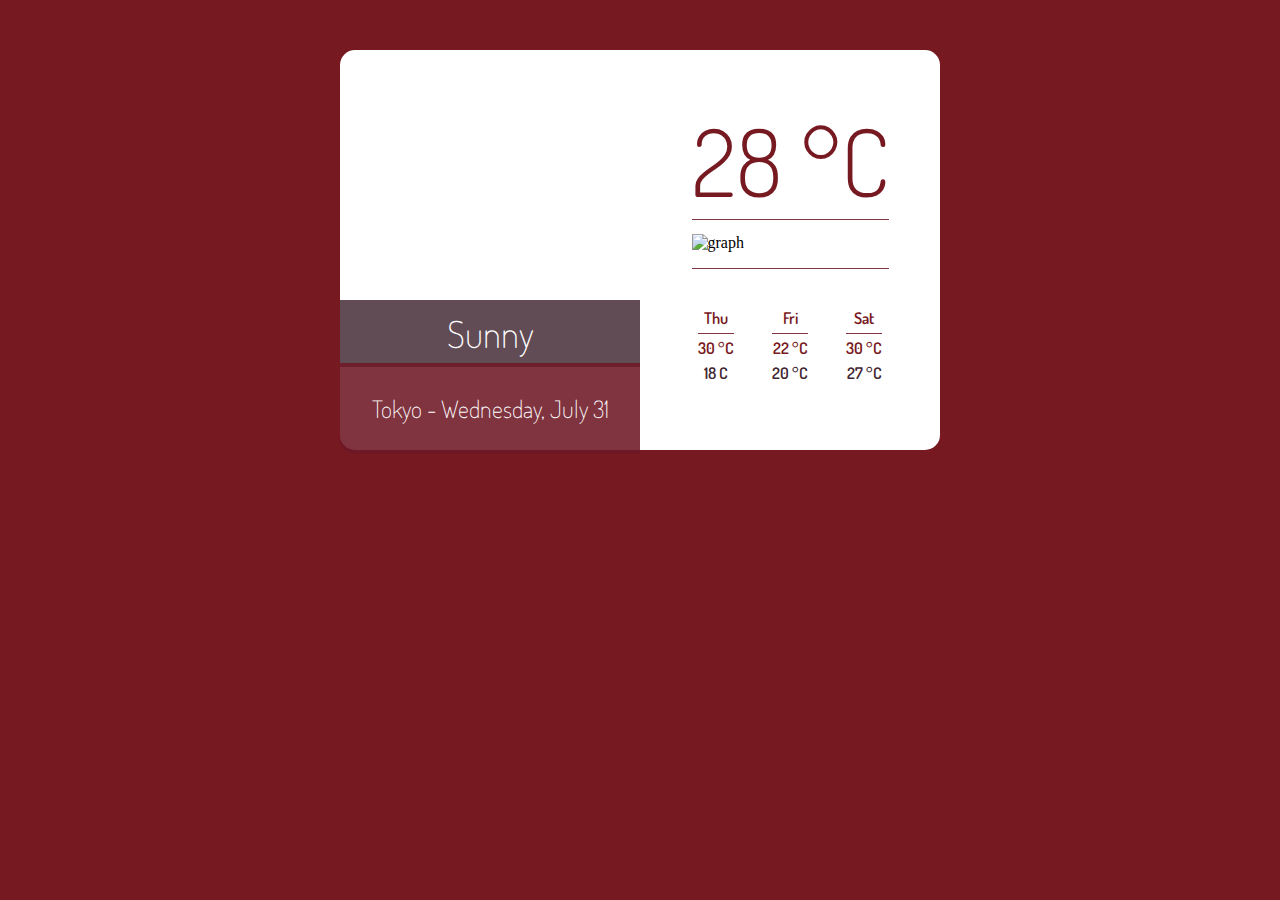
==== HW#2-GRID/index.html @ 92270077 "Add files via upload" ====
<!DOCTYPE html>
<html lang="en">
<head>
    <meta charset="UTF-8">
    <meta name="viewport" content="width=device-width, initial-scale=1.0">
    <meta http-equiv="X-UA-Compatible" content="ie=edge">
    <title>Weather</title>
    <link rel="stylesheet" href="css/input.css">
    <link href="https://fonts.googleapis.com/css?family=Dosis:200,300,400,500,600,700,800&display=swap" rel="stylesheet">
</head>
<body>
    <div class="container">
        
        <section class="city-wrapper">
            <div class="city">
                <img class ="city__img" src="/img/main_sun.png" alt="">
                <div class="location">
                 <div class="city__adj">Sunny</div>
                <div class="city__name">Tokyo - Wednesday, July 31</div>   
                <!-- <img class="city__back" src="" alt=""> -->
                </div>
                
            </div> 
        </section>

        <section class="desc-wrapper">
         <div class="desc">
            <div class="desc-mobile">
               <div class="desc__data">28 °C</div>
                <div class="desc__graph">
                <img src="/img/graph.png" alt="graph"> 
                </div> 
            </div> 
            
           
                <ul>
                    <li>
                        <img class="symbol_weather" src="/img/sunny.png" alt="" class="first-img">
                        <div class="dOfw">Thu</div>
                        <div class="days">  
                            <div class="morning">30 °C</div>
                            <div class="night">18 C</div> 
                        </div>
                        
                    </li>
                    <li><img class="symbol_weather" src="/img/cloudy.png" alt="" class="first-img">
                        <div class="dOfw">Fri</div>
                        <div class="days">
                            <div class="morning">22 °C</div>
                            <div class="night"> 20 °C</div>
                        </div>
                        
                    </li>
                    <li>
                        <img class="symbol_weather" src="/img/cloudy.png" alt="" class="first-img">
                        <div class="dOfw">Sat</div>
                        <div class="days">
                           <div class="morning">30 °C</div>
                            <div class="night">27 °C</div>  
                        </div>
                           
                    </li>
                </ul>

        </div>   
        </section>
        
    </div>
</body>
</html>
---- HW#2-GRID/css/input.css ----
.desc__graph, ul {
  position: relative; }
  .desc__graph:before, ul:before {
    content: "";
    width: 100%;
    height: 1px;
    background-color: rgba(109, 24, 38, 0.877);
    position: absolute; }

html {
  background-color: #771921; }

body {
  margin: 50px;
  overflow: hidden;
  background-image: url("/img/back.png");
  background-repeat: no-repeat;
  height: 600px;
  width: 800px;
  margin-left: auto;
  margin-right: auto; }

.container {
  margin-left: auto;
  margin-right: auto;
  border-radius: 15px;
  background-color: #fff;
  width: 600px;
  height: 400px;
  display: grid;
  grid-template-columns: 50% 50%;
  justify-self: center; }

.city-wrapper {
  background: url("/img/tokyo.png");
  border-radius: 15px 0 0 15px;
  grid-column-start: 1;
  grid-column-end: 2; }

.city {
  display: grid;
  grid-template-rows: 250px 150px; }

.city__img {
  margin: auto; }

.location {
  bottom: 0;
  color: white;
  text-align: center;
  font-family: "Dosis", sans-serif;
  font-weight: 200;
  display: grid;
  grid-template-rows: 45% 55%; }

.city__adj {
  background-color: rgba(63, 38, 50, 0.822);
  font-size: 28pt;
  align-self: center;
  padding: 10px; }

.city__name {
  background-color: rgba(109, 24, 38, 0.877);
  font-size: 18pt;
  border-radius: 0 0 0 15px;
  align-self: center;
  padding: 30px; }

.desc-wrapper {
  margin: auto;
  grid-column-start: 2;
  grid-column-end: 3;
  border-radius: 0 0 15px 15px; }

.desc__data {
  color: #771921;
  font-size: 70pt;
  font-family: "Dosis", sans-serif;
  font-weight: 300; }

.desc__graph img {
  padding-top: 15px; }

ul {
  padding: 0;
  list-style: none;
  color: #771921;
  font-family: "Dosis", sans-serif;
  font-weight: 600;
  display: grid;
  grid-template-columns: 30% 30% 30%;
  justify-items: center;
  grid-gap: 15px; }
  ul li {
    margin-top: 20px;
    text-align: center;
    margin-right: 10px; }
  ul .symbol_weather {
    margin-bottom: 10px; }
  ul .dOfw {
    padding-bottom: 10px; }
  ul .days {
    position: relative; }
    ul .days:before {
      content: "";
      width: 100%;
      height: 1px;
      background-color: rgba(109, 24, 38, 0.877);
      position: absolute;
      left: 0;
      top: -5px; }
    ul .days .morning {
      padding-bottom: 5px; }
    ul .days .night {
      color: #3f2632; }

@media (max-width: 1024px) and (min-width: 600px) {
  html {
    background-color: #771921; } }
@media (max-width: 600px) {
  body {
    width: auto;
    margin-top: 50px;
    overflow: hidden;
    background-image: none;
    background-repeat: no-repeat; }

  .container {
    grid-template-columns: 0px auto 0px;
    width: auto; }

  .city-wrapper {
    background: url("/img/tokyo.png");
    border-radius: 15px 15px 0 0;
    width: auto;
    grid-column-start: 2;
    grid-column-end: 3; }

  .city {
    display: grid;
    grid-template-rows: 150px 100px; }

  .city__img {
    margin: auto; }

  .location {
    bottom: 0;
    text-align: center;
    font-family: "Dosis", sans-serif;
    font-weight: 200;
    display: grid;
    grid-template-rows: 45% 55%;
    align-items: center; }

  .city__adj {
    padding: 0;
    background-color: rgba(63, 38, 50, 0.822);
    font-size: 28pt;
    justify-self: stretch; }

  .city__name {
    padding: 15px;
    background-color: rgba(109, 24, 38, 0.877);
    font-size: 18pt; }

  .desc-wrapper {
    width: 100%;
    background-color: #fff;
    margin: auto;
    grid-column-start: 2;
    grid-column-end: 3; }

  .desc-mobile {
    display: grid;
    grid-template-columns: 50% 50%;
    align-items: center; }
    .desc-mobile .desc__data {
      text-align: center; }
    .desc-mobile .desc__graph {
      text-align: center; }
      .desc-mobile .desc__graph::before {
        display: none; }

  ul {
    padding: 0;
    grid-gap: 15px; } }

/*# sourceMappingURL=input.css.map */
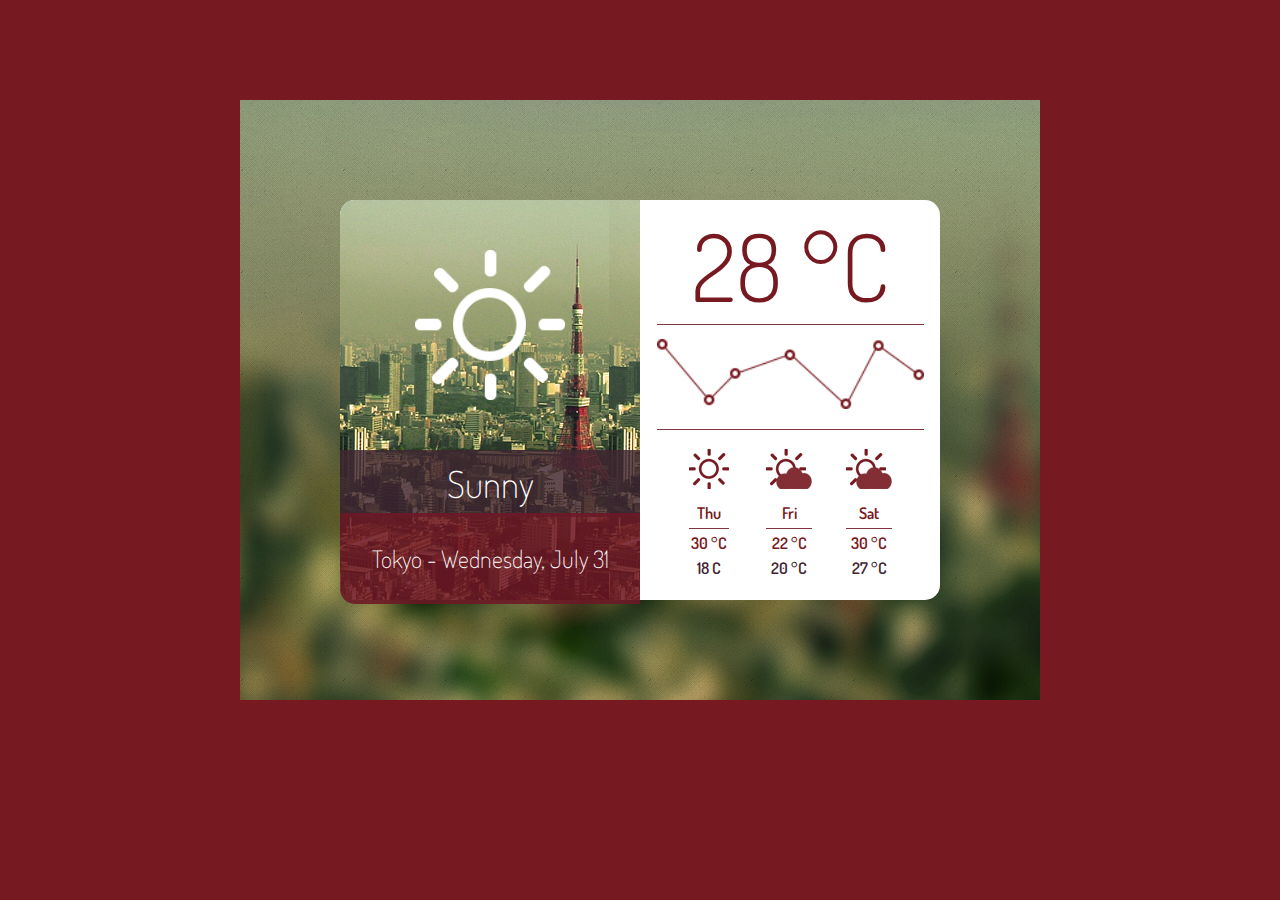
==== commit 90e7615d: "Update index.html" ====
--- a/HW#2-GRID/index.html
+++ b/HW#2-GRID/index.html
@@ -10,16 +10,13 @@
 </head>
 <body>
     <div class="container">
-        
         <section class="city-wrapper">
             <div class="city">
-                <img class ="city__img" src="/img/main_sun.png" alt="">
+                <img class ="city__img" src="img/main_sun.png" alt="">
                 <div class="location">
                  <div class="city__adj">Sunny</div>
                 <div class="city__name">Tokyo - Wednesday, July 31</div>   
-                <!-- <img class="city__back" src="" alt=""> -->
                 </div>
-                
             </div> 
         </section>
 
@@ -28,33 +25,34 @@
             <div class="desc-mobile">
                <div class="desc__data">28 °C</div>
                 <div class="desc__graph">
-                <img src="/img/graph.png" alt="graph"> 
+                <img src="img/graph.png" alt="graph"> 
                 </div> 
             </div> 
             
            
                 <ul>
-                    <li>
-                        <img class="symbol_weather" src="/img/sunny.png" alt="" class="first-img">
-                        <div class="dOfw">Thu</div>
-                        <div class="days">  
+                    <li id = "li1">
+                        <img class="symbol_weather" src="img/sunny.png" alt="" class="first-img">
+                        <div class="days">Thu</div>
+                        <div class="day">  
                             <div class="morning">30 °C</div>
                             <div class="night">18 C</div> 
                         </div>
                         
-                    </li>
-                    <li><img class="symbol_weather" src="/img/cloudy.png" alt="" class="first-img">
-                        <div class="dOfw">Fri</div>
-                        <div class="days">
+                    </li >
+                    <li id = "li2">
+                        <img class="symbol_weather" src="img/cloudy.png" alt="" class="first-img">
+                        <div class="days">Fri</div>
+                        <div class="day">
                             <div class="morning">22 °C</div>
                             <div class="night"> 20 °C</div>
                         </div>
                         
                     </li>
-                    <li>
-                        <img class="symbol_weather" src="/img/cloudy.png" alt="" class="first-img">
-                        <div class="dOfw">Sat</div>
-                        <div class="days">
+                    <li id = "li3">
+                        <img class="symbol_weather" src="img/cloudy.png" alt="" class="first-img">
+                        <div class="days">Sat</div>
+                        <div class="day">
                            <div class="morning">30 °C</div>
                             <div class="night">27 °C</div>  
                         </div>
@@ -67,4 +65,4 @@
         
     </div>
 </body>
-</html>+</html>
--- a/HW#2-GRID/css/input.css
+++ b/HW#2-GRID/css/input.css
@@ -11,16 +11,19 @@
   background-color: #771921; }
 
 body {
-  margin: 50px;
+  margin: 100px;
+  display: grid;
   overflow: hidden;
-  background-image: url("/img/back.png");
+  background-image: url(../img/back.png);
   background-repeat: no-repeat;
   height: 600px;
   width: 800px;
   margin-left: auto;
-  margin-right: auto; }
+  margin-right: auto;
+  grid-template-rows: 400px 100px; }
 
 .container {
+  margin: 100px;
   margin-left: auto;
   margin-right: auto;
   border-radius: 15px;
@@ -29,20 +32,32 @@
   height: 400px;
   display: grid;
   grid-template-columns: 50% 50%;
-  justify-self: center; }
+  grid-row-start: 1;
+  grid-row-end: 2;
+  justify-self: center;
+  display: -ms-grid;
+  -ms-grid-columns: 50% 50%;
+  -ms-grid-column-align: center; }
 
 .city-wrapper {
-  background: url("/img/tokyo.png");
+  background: url(../img/tokyo.png);
   border-radius: 15px 0 0 15px;
   grid-column-start: 1;
-  grid-column-end: 2; }
+  grid-column-end: 2;
+  -ms-grid-column: 1; }
 
 .city {
-  display: grid;
-  grid-template-rows: 250px 150px; }
+  text-align: center;
+  display: grid;
+  grid-template-rows: 250px 150px;
+  display: -ms-grid;
+  -ms-grid-rows: 230px 170px; }
 
 .city__img {
-  margin: auto; }
+  height: 150px;
+  width: 150px;
+  margin: auto;
+  -ms-grid-row: 1; }
 
 .location {
   bottom: 0;
@@ -51,26 +66,33 @@
   font-family: "Dosis", sans-serif;
   font-weight: 200;
   display: grid;
-  grid-template-rows: 45% 55%; }
+  grid-template-rows: 45% 55%;
+  display: -ms-grid;
+  -ms-grid-row: 2;
+  -ms-grid-rows: 45% 55%; }
 
 .city__adj {
   background-color: rgba(63, 38, 50, 0.822);
   font-size: 28pt;
   align-self: center;
-  padding: 10px; }
+  padding: 10px;
+  -ms-grid-row: 1; }
 
 .city__name {
   background-color: rgba(109, 24, 38, 0.877);
   font-size: 18pt;
   border-radius: 0 0 0 15px;
   align-self: center;
-  padding: 30px; }
+  padding: 30px;
+  -ms-grid-row: 2; }
 
 .desc-wrapper {
+  text-align: center;
   margin: auto;
   grid-column-start: 2;
   grid-column-end: 3;
-  border-radius: 0 0 15px 15px; }
+  border-radius: 0 0 15px 15px;
+  -ms-grid-column: 2; }
 
 .desc__data {
   color: #771921;
@@ -78,10 +100,24 @@
   font-family: "Dosis", sans-serif;
   font-weight: 300; }
 
-.desc__graph img {
-  padding-top: 15px; }
+.desc {
+  -ms-grid-rows: 50% 50%; }
+
+.desc-mobile {
+  -ms-grid-row: 1;
+  -ms-grid-rows: 50% 50%; }
+
+.desc__data {
+  -ms-grid-row: 1; }
+
+.desc__graph {
+  -ms-grid-row: 2; }
+  .desc__graph img {
+    padding-top: 15px;
+    width: 100%; }
 
 ul {
+  text-align: center;
   padding: 0;
   list-style: none;
   color: #771921;
@@ -90,18 +126,28 @@
   display: grid;
   grid-template-columns: 30% 30% 30%;
   justify-items: center;
-  grid-gap: 15px; }
+  display: -ms-grid;
+  -ms-grid-columns: 30% 30% 30%;
+  -ms-grid-column-align: center;
+  -ms-grid-row: 2; }
   ul li {
     margin-top: 20px;
     text-align: center;
-    margin-right: 10px; }
+    margin-right: 10px;
+    margin-left: 35px; }
+  ul #li1 {
+    -ms-grid-column: 1; }
+  ul #li2 {
+    -ms-grid-column: 2; }
+  ul #li3 {
+    -ms-grid-column: 3; }
   ul .symbol_weather {
     margin-bottom: 10px; }
-  ul .dOfw {
+  ul .days {
     padding-bottom: 10px; }
-  ul .days {
+  ul .day {
     position: relative; }
-    ul .days:before {
+    ul .day:before {
       content: "";
       width: 100%;
       height: 1px;
@@ -109,9 +155,9 @@
       position: absolute;
       left: 0;
       top: -5px; }
-    ul .days .morning {
+    ul .day .morning {
       padding-bottom: 5px; }
-    ul .days .night {
+    ul .day .night {
       color: #3f2632; }
 
 @media (max-width: 1024px) and (min-width: 600px) {
@@ -119,29 +165,47 @@
     background-color: #771921; } }
 @media (max-width: 600px) {
   body {
+    display: grid;
+    height: 100%;
     width: auto;
     margin-top: 50px;
     overflow: hidden;
     background-image: none;
-    background-repeat: no-repeat; }
+    grid-template-rows: 400px 100px; }
 
   .container {
+    margin: 0;
     grid-template-columns: 0px auto 0px;
-    width: auto; }
+    width: auto;
+    height: auto;
+    grid-row-start: 1;
+    grid-row-end: 2;
+    -ms-grid-columns: 100%;
+    -ms-grid-rows: 50% 50%; }
 
   .city-wrapper {
-    background: url("/img/tokyo.png");
+    background: url("../img/tokyo.png");
+    background-repeat: repeat-x;
     border-radius: 15px 15px 0 0;
     width: auto;
+    display: grid;
     grid-column-start: 2;
-    grid-column-end: 3; }
+    grid-column-end: 3;
+    display: -ms-grid;
+    -ms-grid-column: 1;
+    -ms-grid-row: 1;
+    -ms-grid-columns: 100%; }
 
   .city {
-    display: grid;
-    grid-template-rows: 150px 100px; }
+    grid-template-rows: 150px 100px;
+    text-align: center;
+    -ms-grid-columns: 100%;
+    -ms-grid-rows: 230px; }
 
   .city__img {
-    margin: auto; }
+    margin: auto;
+    text-align: center;
+    -ms-grid-row-align: center; }
 
   .location {
     bottom: 0;
@@ -149,35 +213,61 @@
     font-family: "Dosis", sans-serif;
     font-weight: 200;
     display: grid;
+    align-items: center;
     grid-template-rows: 45% 55%;
-    align-items: center; }
+    display: -ms-grid;
+    -ms-grid-columns: 100%;
+    -ms-grid-rows: 45% 55%;
+    -ms-grid-row-align: center; }
 
   .city__adj {
     padding: 0;
+    justify-self: stretch;
     background-color: rgba(63, 38, 50, 0.822);
     font-size: 28pt;
-    justify-self: stretch; }
+    -ms-grid-row: 1;
+    -ms-grid-column-align: stretch; }
 
   .city__name {
+    width: 100%;
     padding: 15px;
     background-color: rgba(109, 24, 38, 0.877);
-    font-size: 18pt; }
+    font-size: 18pt;
+    -ms-grid-row: 2; }
 
   .desc-wrapper {
     width: 100%;
     background-color: #fff;
+    height: 100%;
     margin: auto;
     grid-column-start: 2;
-    grid-column-end: 3; }
+    grid-column-end: 3;
+    -ms-grid-column: 1;
+    -ms-grid-row: 2; }
 
   .desc-mobile {
-    display: grid;
+    padding-left: 50px;
+    display: grid;
+    text-align: center;
     grid-template-columns: 50% 50%;
-    align-items: center; }
+    margin: auto;
+    align-items: center;
+    display: -ms-grid;
+    -ms-grid-row-align: center;
+    -ms-grid-column-align: center; }
     .desc-mobile .desc__data {
-      text-align: center; }
+      margin-right: 50px;
+      margin: 0;
+      text-align: center;
+      -ms-grid-column: 1;
+      -ms-grid-row: 1; }
     .desc-mobile .desc__graph {
-      text-align: center; }
+      padding-left: 50px;
+      padding-top: 20px;
+      align-items: center;
+      text-align: center;
+      -ms-grid-column: 2;
+      -ms-grid-row: 1; }
       .desc-mobile .desc__graph::before {
         display: none; }
 
